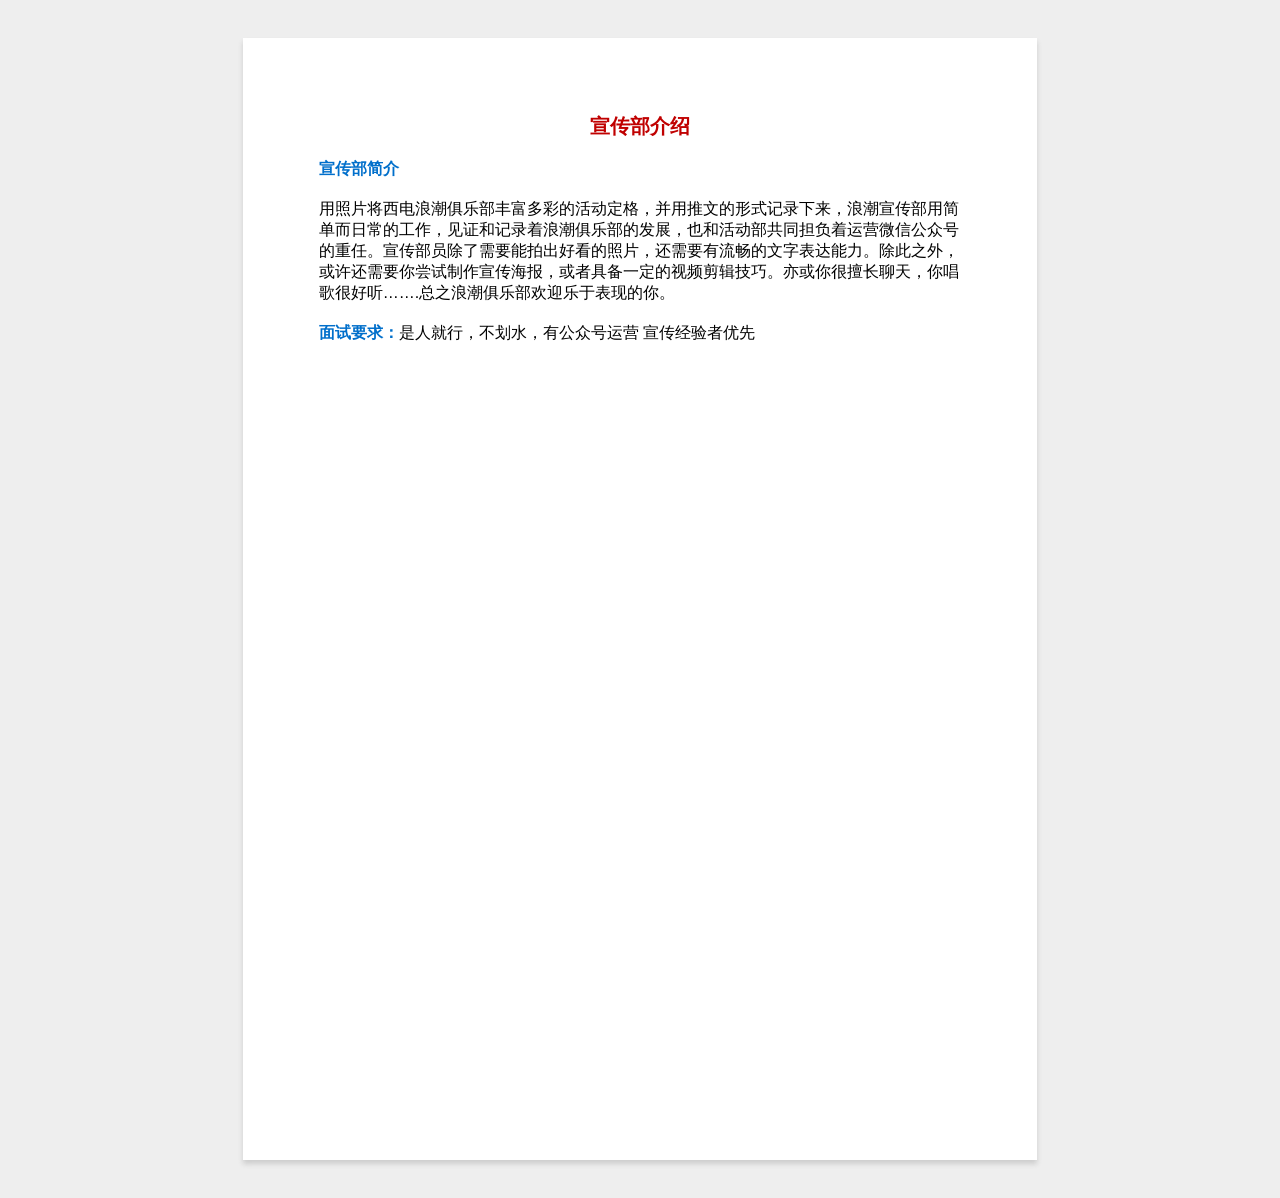
==== 宣传部.html @ db11268d "第一次提交" ====
<!DOCTYPE html>
<html>
	<head>
		<meta charset="utf-8">
		<meta http-equiv="X-UA-Compatible" content="IE=edge">
		<meta name="description" content="Emulating real sheets of paper in web documents (using HTML and CSS)">
		<title>宣传部介绍</title>
		<link rel="stylesheet" type="text/css" href="./assets/css/sheets-of-paper-a4.css">
	</head>
	<body class="document">
		<div class="page" contenteditable="true">
            <p class='title'>宣传部介绍</p>
			<p><strong>宣传部简介</strong></p>
<p>用照片将西电浪潮俱乐部丰富多彩的活动定格，并用推文的形式记录下来，浪潮宣传部用简单而日常的工作，见证和记录着浪潮俱乐部的发展，也和活动部共同担负着运营微信公众号的重任。宣传部员除了需要能拍出好看的照片，还需要有流畅的文字表达能力。除此之外，或许还需要你尝试制作宣传海报，或者具备一定的视频剪辑技巧。亦或你很擅长聊天，你唱歌很好听…….总之浪潮俱乐部欢迎乐于表现的你。</p>
<p><strong>面试要求：</strong>是人就行，不划水，有公众号运营 宣传经验者优先</p>
		</div>
		<script type="text/javascript">
		// window.print();
		</script>
	</body>
</html>
---- assets/css/sheets-of-paper-a4.css ----
@import "sheets-of-paper.css";

.page {
	/* Styles for better appearance on screens only -- are reset to defaults in print styles later */

	/* Reflect the paper width in the screen rendering (must match size from @page rule) */
	width: 21cm;
	/* Reflect the paper height in the screen rendering (must match size from @page rule) */
	min-height: 29.7cm;

	/* Reflect the actual page margin/padding on paper in the screen rendering (must match margin from @page rule) */
	padding-left: 2cm;
	padding-top: 2cm;
	padding-right: 2cm;
	padding-bottom: 2cm;
}
/* Use CSS Paged Media to switch from continuous documents to sheet-like documents with separate pages */
@page {
	/* You can only change the size, margins, orphans, widows and page breaks here */

	/* Paper size and page orientation */
	size: A4 portrait;

	/* Margin per single side of the page */
	margin-left: 2cm;
	margin-top: 2cm;
	margin-right: 2cm;
	margin-bottom: 2cm;
}
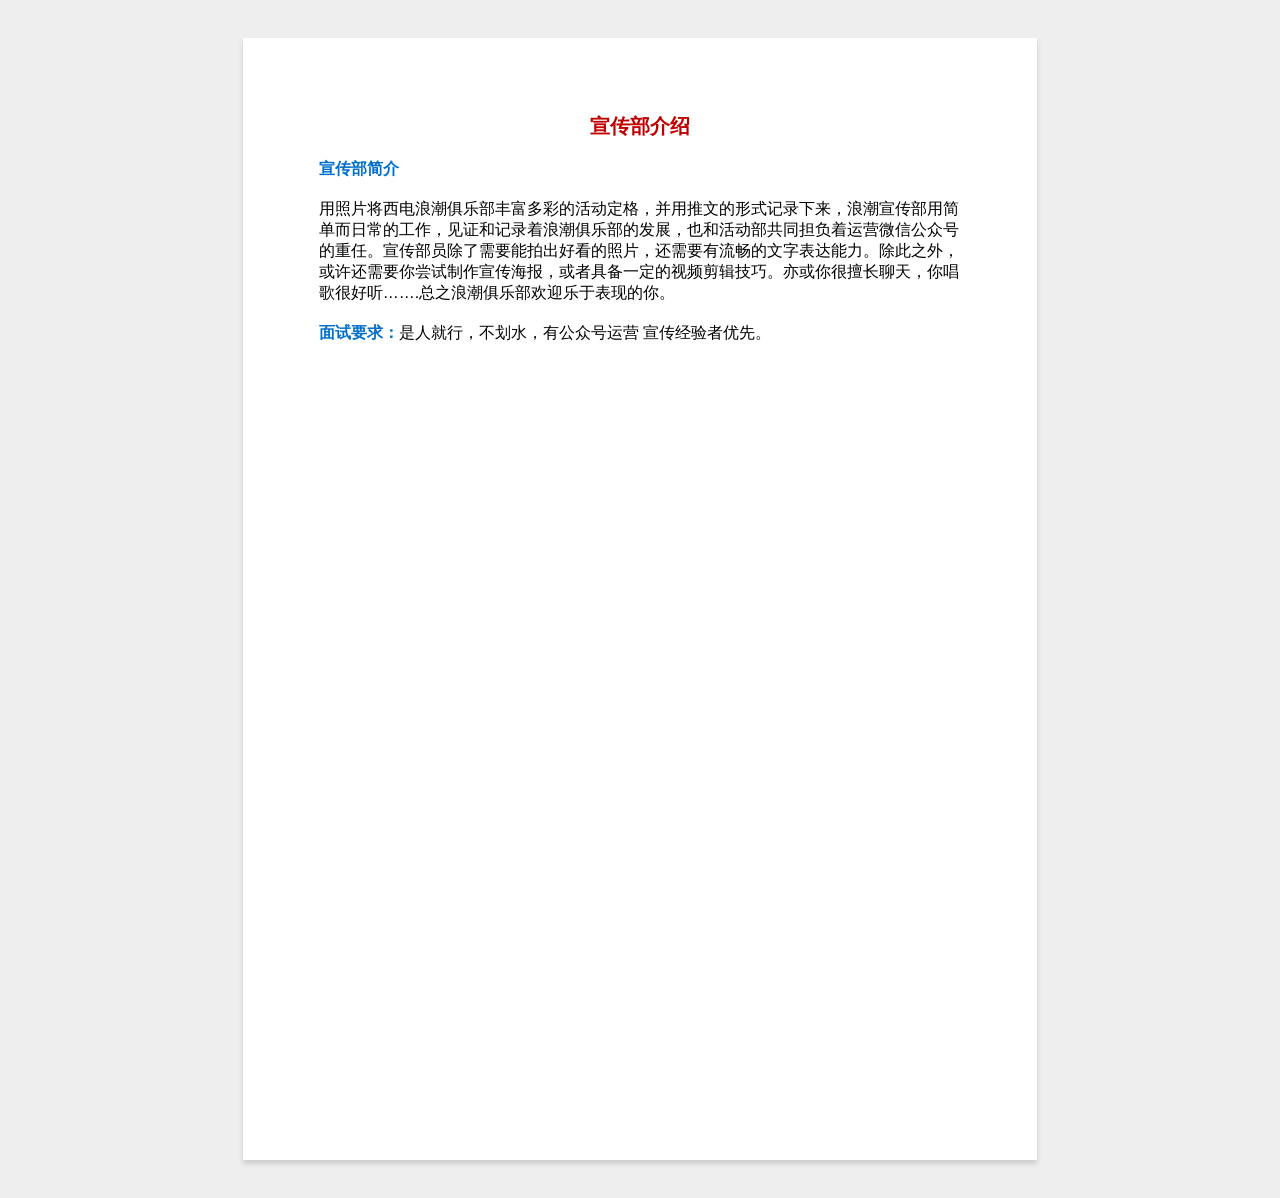
==== commit 552bffe4: "换了一张图片，对部分内容进行了调整。" ====
--- a/宣传部.html
+++ b/宣传部.html
@@ -12,7 +12,7 @@
             <p class='title'>宣传部介绍</p>
 			<p><strong>宣传部简介</strong></p>
 <p>用照片将西电浪潮俱乐部丰富多彩的活动定格，并用推文的形式记录下来，浪潮宣传部用简单而日常的工作，见证和记录着浪潮俱乐部的发展，也和活动部共同担负着运营微信公众号的重任。宣传部员除了需要能拍出好看的照片，还需要有流畅的文字表达能力。除此之外，或许还需要你尝试制作宣传海报，或者具备一定的视频剪辑技巧。亦或你很擅长聊天，你唱歌很好听…….总之浪潮俱乐部欢迎乐于表现的你。</p>
-<p><strong>面试要求：</strong>是人就行，不划水，有公众号运营 宣传经验者优先</p>
+<p><strong>面试要求：</strong>是人就行，不划水，有公众号运营 宣传经验者优先。</p>
 		</div>
 		<script type="text/javascript">
 		// window.print();
